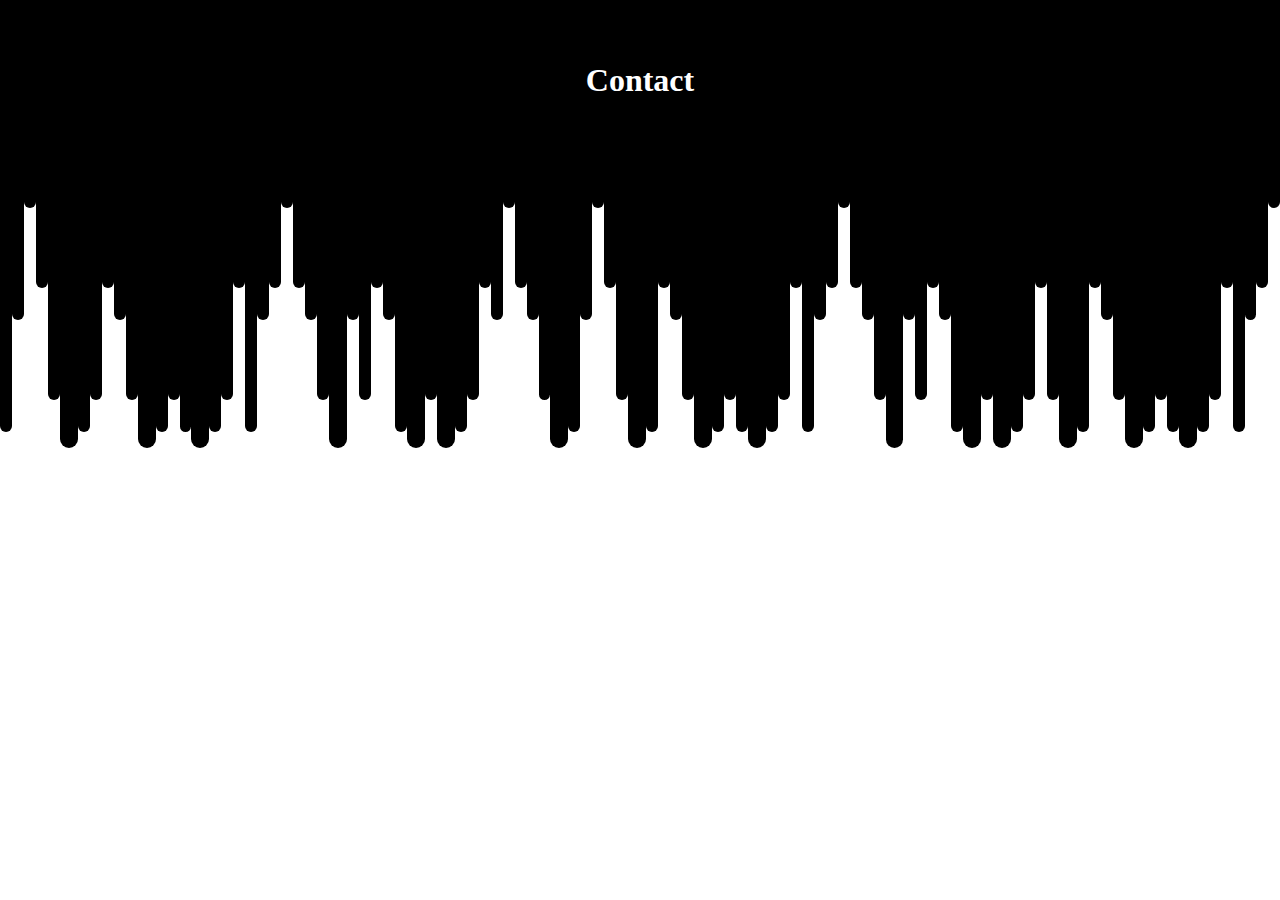
==== index.html @ b69ba07d "INDEX: first banner Looks like kind ugly, but it works its function to appears as ink kkkk" ====
<!DOCTYPE html>
<html>
    <head>
        <title>Contact Painter</title>
        <link rel="stylesheet" href="index.css">
    </head>
    <body>
        <div>
            <div class="banner">
                <div><h1>Contact</h1></div>
              </div>
              <div class="mother">
                <div class="ink ink_06"></div>
                <div class="ink ink_03"></div>
                <div class="ink ink_01"></div>
                <div class="ink ink_02"></div>
                <div class="ink ink_04"></div>
                <div class="ink ink_05"></div>
                <div class="ink ink_06"></div>
                <div class="ink ink_04"></div>
                <div class="ink ink_02"></div>
                <div class="ink ink_03"></div>
                <div class="ink ink_04"></div>
                <div class="ink ink_05"></div>
                <div class="ink ink_06"></div>
                <div class="ink ink_04"></div>
                <div class="ink ink_06"></div>
                <div class="ink ink_05"></div>
                <div class="ink ink_06"></div>
                <div class="ink ink_04"></div>
                <div class="ink ink_02"></div>
                <div class="ink ink_06"></div>
                <div class="ink ink_03"></div>
                <div class="ink ink_02"></div>
                <div class="ink ink_01"></div>
                <div class="ink ink_02"></div>
                <div class="ink ink_03"></div>
                <div class="ink ink_04"></div>
                <div class="ink ink_05"></div>
                <div class="ink ink_03"></div>
                <div class="ink ink_04"></div>
                <div class="ink ink_02"></div>
                <div class="ink ink_03"></div>
                <div class="ink ink_06"></div>
                <div class="ink ink_05"></div>
                <div class="ink ink_04"></div>
                <div class="ink ink_05"></div>
                <div class="ink ink_06"></div>
                <div class="ink ink_04"></div>
                <div class="ink ink_02"></div>
                <div class="ink ink_03"></div>
                <div class="ink ink_01"></div>
                <div class="ink ink_02"></div>
                <div class="ink ink_03"></div>
                <div class="ink ink_04"></div>
                <div class="ink ink_05"></div>
                <div class="ink ink_06"></div>
                <div class="ink ink_03"></div>
                <div class="ink ink_01"></div>
                <div class="ink ink_02"></div>
                <div class="ink ink_04"></div>
                <div class="ink ink_05"></div>
                <div class="ink ink_06"></div>
                <div class="ink ink_02"></div>
                <div class="ink ink_03"></div>
                <div class="ink ink_04"></div>
                <div class="ink ink_05"></div>
                <div class="ink ink_06"></div>
                <div class="ink ink_04"></div>
                <div class="ink ink_06"></div>
                <div class="ink ink_05"></div>
                <div class="ink ink_06"></div>
                <div class="ink ink_04"></div>
                <div class="ink ink_02"></div>
                <div class="ink ink_06"></div>
                <div class="ink ink_03"></div>
                <div class="ink ink_02"></div>
                <div class="ink ink_01"></div>
                <div class="ink ink_02"></div>
                <div class="ink ink_03"></div>
                <div class="ink ink_04"></div>
                <div class="ink ink_05"></div>
                <div class="ink ink_03"></div>
                <div class="ink ink_04"></div>
                <div class="ink ink_02"></div>
                <div class="ink ink_03"></div>
                <div class="ink ink_06"></div>
                <div class="ink ink_05"></div>
                <div class="ink ink_04"></div>
                <div class="ink ink_05"></div>
                <div class="ink ink_06"></div>
                <div class="ink ink_04"></div>
                <div class="ink ink_02"></div>
              
                <div class="ink ink_04"></div>
                <div class="ink ink_05"></div>
                <div class="ink ink_06"></div>
                <div class="ink ink_02"></div>
                <div class="ink ink_03"></div>
                <div class="ink ink_04"></div>
                <div class="ink ink_05"></div>
                <div class="ink ink_06"></div>
                <div class="ink ink_04"></div>
                <div class="ink ink_06"></div>
                <div class="ink ink_05"></div>
                <div class="ink ink_06"></div>
                <div class="ink ink_04"></div>
                <div class="ink ink_02"></div>
                <div class="ink ink_06"></div>
                <div class="ink ink_03"></div>
                <div class="ink ink_02"></div>
                <div class="ink ink_01"></div>
              </div>              
        </div>
    </body>
</html>
---- index.css ----
body{
    margin: 0;
    padding: 0;
    width: 100%;
  }
  .banner{
    width: 100%;
    height: 10rem;
    background-color: black;
    color: white;
    display: flex;
  }
  
  .banner div{
    text-align: center;
    margin: auto;
  }
  
  div.mother{
    width: 100%;
    display: flex;
  }
  div.mother div{
    border-radius: 0 0 12px 12px;
  }
  .ink {
    background-color: black;
  }
  .ink_01{
    width:1%;
    height:3rem;
  }
  .ink_02{
    width:1%;
    height:8rem;
  }
  .ink_03{
    width:1%;
    height:10rem;
  }
  .ink_04{
    width:1%;
    height:15rem;
  }
  .ink_05{
    width:1.5%;
    height:18rem;
  }
  .ink_06{
    width:1%;
    height:17rem;
  }
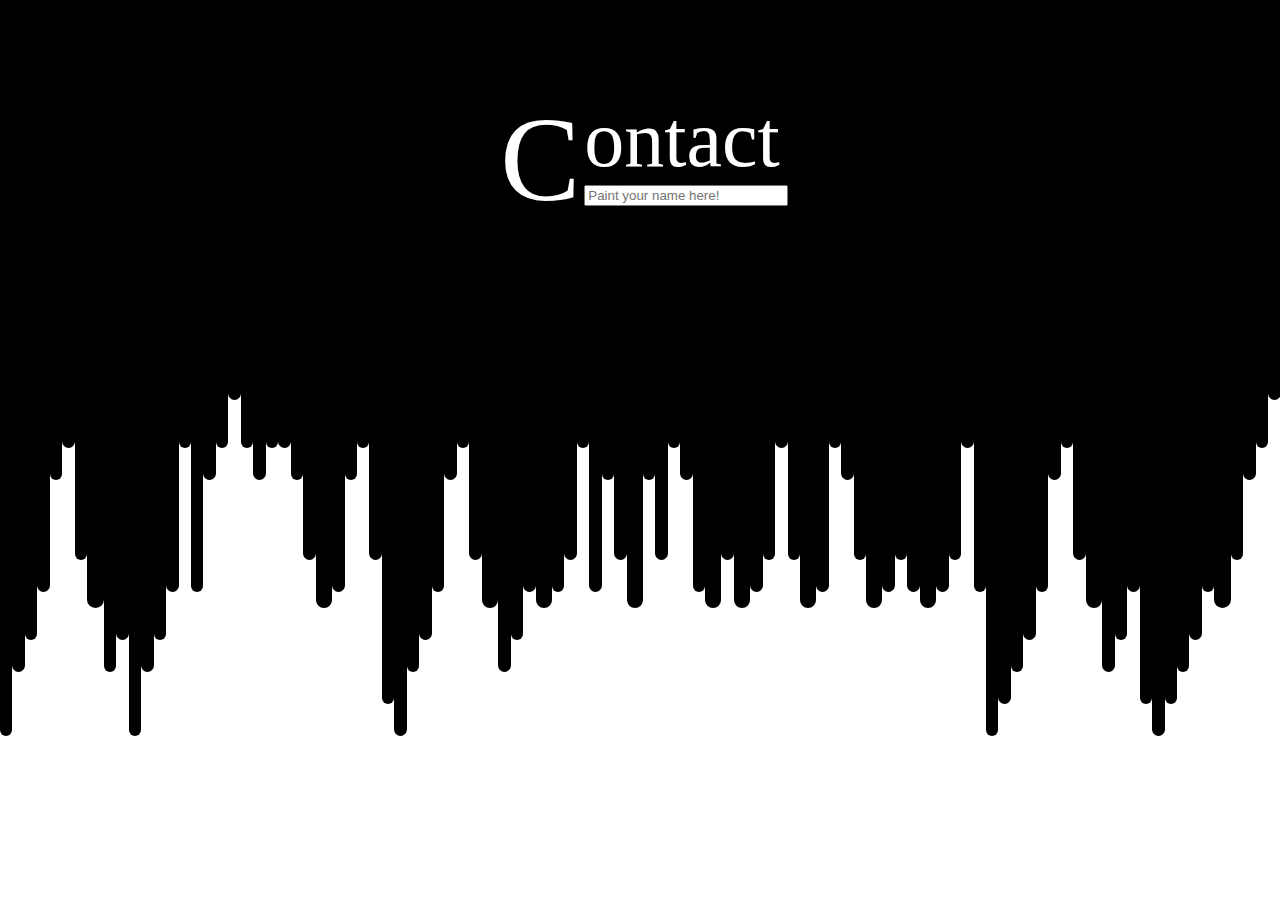
==== commit bad3eea1: "INDEX: ink section Increase the quality of ink, changed the text at center of banner, adding a input" ====
--- a/index.html
+++ b/index.html
@@ -7,110 +7,127 @@
     <body>
         <div>
             <div class="banner">
-                <div><h1>Contact</h1></div>
-              </div>
-              <div class="mother">
-                <div class="ink ink_06"></div>
-                <div class="ink ink_03"></div>
-                <div class="ink ink_01"></div>
-                <div class="ink ink_02"></div>
-                <div class="ink ink_04"></div>
-                <div class="ink ink_05"></div>
-                <div class="ink ink_06"></div>
-                <div class="ink ink_04"></div>
-                <div class="ink ink_02"></div>
-                <div class="ink ink_03"></div>
-                <div class="ink ink_04"></div>
-                <div class="ink ink_05"></div>
-                <div class="ink ink_06"></div>
-                <div class="ink ink_04"></div>
-                <div class="ink ink_06"></div>
-                <div class="ink ink_05"></div>
-                <div class="ink ink_06"></div>
-                <div class="ink ink_04"></div>
-                <div class="ink ink_02"></div>
-                <div class="ink ink_06"></div>
-                <div class="ink ink_03"></div>
-                <div class="ink ink_02"></div>
-                <div class="ink ink_01"></div>
-                <div class="ink ink_02"></div>
-                <div class="ink ink_03"></div>
-                <div class="ink ink_04"></div>
-                <div class="ink ink_05"></div>
-                <div class="ink ink_03"></div>
-                <div class="ink ink_04"></div>
-                <div class="ink ink_02"></div>
-                <div class="ink ink_03"></div>
-                <div class="ink ink_06"></div>
-                <div class="ink ink_05"></div>
-                <div class="ink ink_04"></div>
-                <div class="ink ink_05"></div>
-                <div class="ink ink_06"></div>
-                <div class="ink ink_04"></div>
-                <div class="ink ink_02"></div>
-                <div class="ink ink_03"></div>
-                <div class="ink ink_01"></div>
-                <div class="ink ink_02"></div>
-                <div class="ink ink_03"></div>
-                <div class="ink ink_04"></div>
-                <div class="ink ink_05"></div>
-                <div class="ink ink_06"></div>
-                <div class="ink ink_03"></div>
-                <div class="ink ink_01"></div>
-                <div class="ink ink_02"></div>
-                <div class="ink ink_04"></div>
-                <div class="ink ink_05"></div>
-                <div class="ink ink_06"></div>
-                <div class="ink ink_02"></div>
-                <div class="ink ink_03"></div>
-                <div class="ink ink_04"></div>
-                <div class="ink ink_05"></div>
-                <div class="ink ink_06"></div>
-                <div class="ink ink_04"></div>
-                <div class="ink ink_06"></div>
-                <div class="ink ink_05"></div>
-                <div class="ink ink_06"></div>
-                <div class="ink ink_04"></div>
-                <div class="ink ink_02"></div>
-                <div class="ink ink_06"></div>
-                <div class="ink ink_03"></div>
-                <div class="ink ink_02"></div>
-                <div class="ink ink_01"></div>
-                <div class="ink ink_02"></div>
-                <div class="ink ink_03"></div>
-                <div class="ink ink_04"></div>
-                <div class="ink ink_05"></div>
-                <div class="ink ink_03"></div>
-                <div class="ink ink_04"></div>
-                <div class="ink ink_02"></div>
-                <div class="ink ink_03"></div>
-                <div class="ink ink_06"></div>
-                <div class="ink ink_05"></div>
-                <div class="ink ink_04"></div>
-                <div class="ink ink_05"></div>
-                <div class="ink ink_06"></div>
-                <div class="ink ink_04"></div>
-                <div class="ink ink_02"></div>
-              
-                <div class="ink ink_04"></div>
-                <div class="ink ink_05"></div>
-                <div class="ink ink_06"></div>
-                <div class="ink ink_02"></div>
-                <div class="ink ink_03"></div>
-                <div class="ink ink_04"></div>
-                <div class="ink ink_05"></div>
-                <div class="ink ink_06"></div>
-                <div class="ink ink_04"></div>
-                <div class="ink ink_06"></div>
-                <div class="ink ink_05"></div>
-                <div class="ink ink_06"></div>
-                <div class="ink ink_04"></div>
-                <div class="ink ink_02"></div>
-                <div class="ink ink_06"></div>
-                <div class="ink ink_03"></div>
-                <div class="ink ink_02"></div>
-                <div class="ink ink_01"></div>
-              </div>              
+                <div>
+                    <div class="letter">C </div>
+                    <div class="word">
+                        <p>ontact</p>
+                        <input type="text" placeholder="Paint your name here!" />
+                    </div>
+                </div>
+            </div>
+            <div class="mother">
+            <div class="ink ink_10"></div>
+            <div class="ink ink_08"></div>
+            <div class="ink ink_07"></div>
+            <div class="ink ink_06"></div>
+            <div class="ink ink_03"></div>
+            <div class="ink ink_02"></div>
+            <div class="ink ink_04"></div>
+            <div class="ink ink_05"></div>
+            <div class="ink ink_08"></div>
+            <div class="ink ink_07"></div>
+
+            <div class="ink ink_10"></div>
+            <div class="ink ink_08"></div>
+            <div class="ink ink_07"></div>
+            <div class="ink ink_06"></div>
+
+
+
+            <div class="ink ink_02"></div>
+            <div class="ink ink_06"></div>
+            <div class="ink ink_03"></div>
+            <div class="ink ink_02"></div>
+            <div class="ink ink_01"></div>
+            <div class="ink ink_02"></div>
+            <div class="ink ink_03"></div> 
+            <div class="ink ink_02"></div>
+
+
+            <div class="ink ink_02"></div>
+            <div class="ink ink_03"></div>
+            <div class="ink ink_04"></div>
+            <div class="ink ink_05"></div>
+            <div class="ink ink_06"></div>
+            <div class="ink ink_03"></div> 
+
+            <div class="ink ink_02"></div>
+            <div class="ink ink_04"></div>
+
+            <div class="ink ink_09"></div>
+            <div class="ink ink_10"></div>
+            <div class="ink ink_08"></div>
+            <div class="ink ink_07"></div>
+            <div class="ink ink_06"></div>
+            <div class="ink ink_03"></div>
+            <div class="ink ink_02"></div>
+            <div class="ink ink_04"></div>
+            <div class="ink ink_05"></div>
+            <div class="ink ink_08"></div>
+            <div class="ink ink_07"></div>
+
+
+            <div class="ink ink_06"></div>
+            <div class="ink ink_05"></div>
+            <div class="ink ink_06"></div>
+            <div class="ink ink_04"></div>
+            <div class="ink ink_02"></div>
+            <div class="ink ink_06"></div>
+            <div class="ink ink_03"></div>  
+            <div class="ink ink_04"></div>
+            <div class="ink ink_05"></div>
+            <div class="ink ink_03"></div>
+            <div class="ink ink_04"></div>
+            <div class="ink ink_02"></div>
+            <div class="ink ink_03"></div>
+            <div class="ink ink_06"></div>
+            <div class="ink ink_05"></div>
+            <div class="ink ink_04"></div>
+            <div class="ink ink_05"></div>
+            <div class="ink ink_06"></div>
+            <div class="ink ink_04"></div>
+            <div class="ink ink_02"></div>
+            
+            <div class="ink ink_04"></div>
+            <div class="ink ink_05"></div>
+            <div class="ink ink_06"></div>
+            <div class="ink ink_02"></div>
+            <div class="ink ink_03"></div>
+            <div class="ink ink_04"></div>
+            <div class="ink ink_05"></div>
+            <div class="ink ink_06"></div>
+            <div class="ink ink_04"></div>
+            <div class="ink ink_06"></div>
+            <div class="ink ink_05"></div>
+            <div class="ink ink_06"></div>
+            <div class="ink ink_04"></div>
+            <div class="ink ink_02"></div>
+            <div class="ink ink_06"></div>
+
+            <div class="ink ink_10"></div>
+            <div class="ink ink_09"></div>
+            <div class="ink ink_08"></div>
+            <div class="ink ink_07"></div>
+            <div class="ink ink_06"></div>
+            <div class="ink ink_03"></div>
+            <div class="ink ink_02"></div>
+            <div class="ink ink_04"></div>
+            <div class="ink ink_05"></div>
+            <div class="ink ink_08"></div>
+            <div class="ink ink_07"></div>
+            <div class="ink ink_06"></div>
+            <div class="ink ink_09"></div>
+            <div class="ink ink_10"></div>
+            <div class="ink ink_09"></div>
+            <div class="ink ink_08"></div>
+            <div class="ink ink_07"></div>
+            <div class="ink ink_06"></div>
+            <div class="ink ink_05"></div>
+            <div class="ink ink_04"></div>
+            <div class="ink ink_03"></div>
+            <div class="ink ink_02"></div>
+            <div class="ink ink_01"></div>
+            </div>           
         </div>
     </body>
 </html>--- a/index.css
+++ b/index.css
@@ -1,52 +1,87 @@
-body{
+/* GENERAL */
+body {
     margin: 0;
     padding: 0;
     width: 100%;
-  }
-  .banner{
+}
+
+/* BANNER */
+.banner {
     width: 100%;
-    height: 10rem;
+    height: 20rem;
     background-color: black;
     color: white;
     display: flex;
-  }
-  
-  .banner div{
+}
+
+.banner div {
     text-align: center;
     margin: auto;
-  }
-  
-  div.mother{
+}
+div.letter {
+    font-size: 120px;
+    display: inline-block;
+}
+div.word {
+    margin-bottom: auto;
+    display: inline-block;
+}
+div.word p{
+    margin: 0;
+    font-size:5rem;
+}
+
+div.word input {
+    width: 100%;
+}
+
+div.mother {
     width: 100%;
     display: flex;
-  }
-  div.mother div{
+}
+div.mother div {
     border-radius: 0 0 12px 12px;
-  }
-  .ink {
+}
+.ink {
     background-color: black;
-  }
-  .ink_01{
-    width:1%;
-    height:3rem;
-  }
-  .ink_02{
-    width:1%;
-    height:8rem;
-  }
-  .ink_03{
-    width:1%;
-    height:10rem;
-  }
-  .ink_04{
-    width:1%;
-    height:15rem;
-  }
-  .ink_05{
-    width:1.5%;
-    height:18rem;
-  }
-  .ink_06{
-    width:1%;
-    height:17rem;
-  }+}
+.ink_01 {
+    width: 1%;
+    height: 5rem;
+}
+.ink_02 {
+    width: 1%;
+    height: 8rem;
+}
+.ink_03 {
+    width: 1%;
+    height: 10rem;
+}
+.ink_04 {
+    width: 1%;
+    height: 15rem;
+}
+.ink_05 {
+    width: 1.3%;
+    height: 18rem;
+}
+.ink_06 {
+    width: 1%;
+    height: 17rem;
+}
+.ink_07 {
+    width: 1%;
+    height: 20rem;
+}
+.ink_08 {
+    width: 1%;
+    height: 22rem;
+}
+.ink_09 {
+    width: 1%;
+    height: 24rem;
+}
+.ink_10 {
+    width: 1%;
+    height: 26rem;
+}
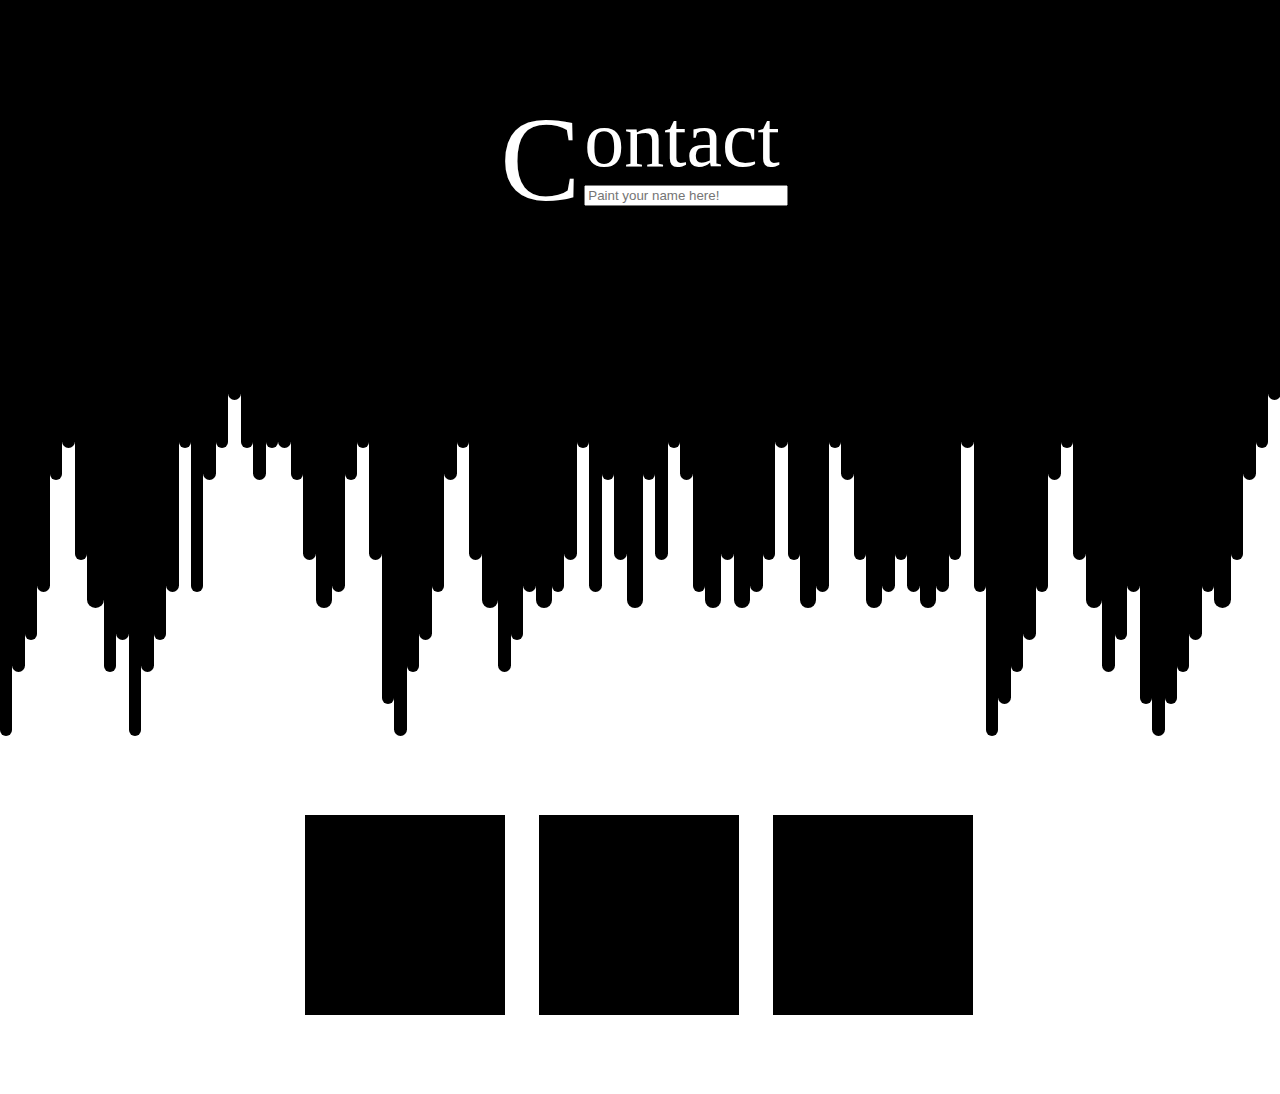
==== commit cd70b9b9: "INDEX: cards sections Added 3 black cards at the section of cards" ====
--- a/index.html
+++ b/index.html
@@ -127,7 +127,21 @@
             <div class="ink ink_03"></div>
             <div class="ink ink_02"></div>
             <div class="ink ink_01"></div>
-            </div>           
+            </div>
+            <div class="main">
+                <div style="max-width:700px; margin:0 auto;">
+                    <div class="card">
+                        <p>Olá</p>
+                    </div>
+                    <div class="card">
+                        <p>Olá</p>
+                    </div>
+                    <div class="card">
+                        <p>Olá</p>
+                    </div>
+                </div>
+
+            </div>
         </div>
     </body>
 </html>--- a/index.css
+++ b/index.css
@@ -85,3 +85,16 @@
     width: 1%;
     height: 26rem;
 }
+
+/* SECTION CARDS */
+.main{
+    margin-top: 5%;
+    margin-bottom: 5%;
+}
+.card{
+    background-color: black;
+    width: 200px;
+    margin: 15px;
+    height: 200px;
+    display: inline-block;
+}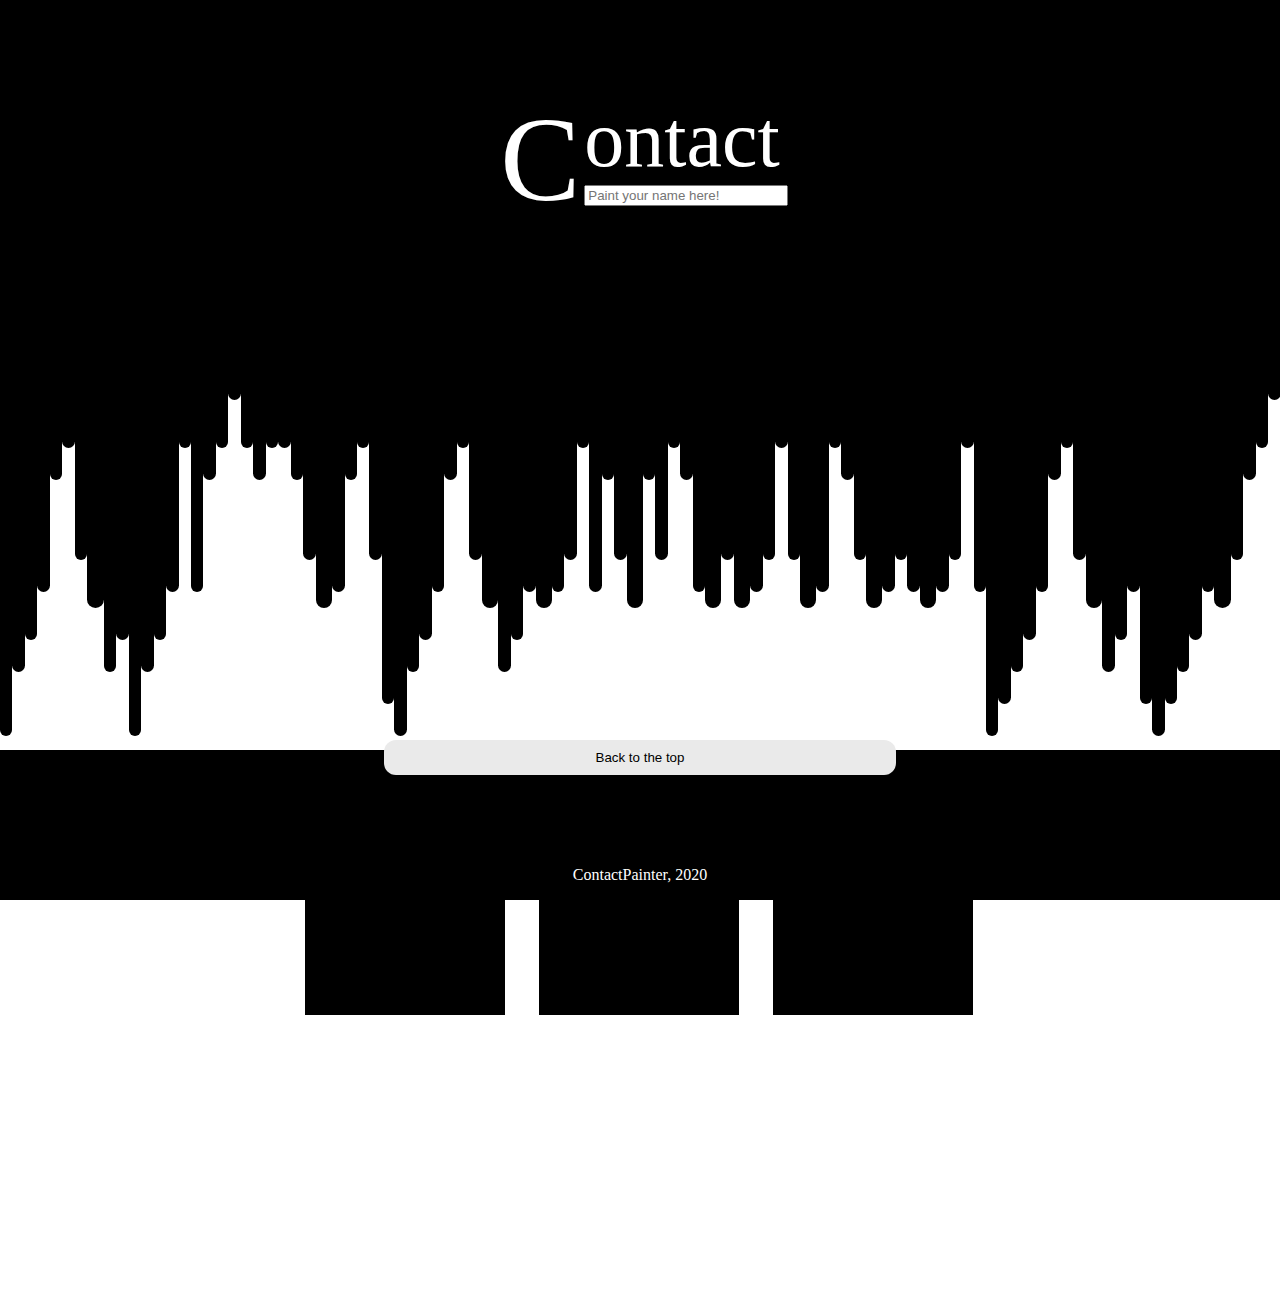
==== commit 1361087b: "INDEX(css): responsive stuff" ====
--- a/index.html
+++ b/index.html
@@ -3,145 +3,148 @@
     <head>
         <title>Contact Painter</title>
         <link rel="stylesheet" href="index.css">
+        <meta name="viewport" content="width=device-width, initial-scale=1.0">
     </head>
     <body>
-        <div>
-            <div class="banner">
-                <div>
-                    <div class="letter">C </div>
-                    <div class="word">
-                        <p>ontact</p>
-                        <input type="text" placeholder="Paint your name here!" />
-                    </div>
+        <div class="banner">
+            <div>
+                <div class="letter">C </div>
+                <div class="word">
+                    <p>ontact</p>
+                    <input type="text" placeholder="Paint your name here!" />
                 </div>
             </div>
-            <div class="mother">
-            <div class="ink ink_10"></div>
-            <div class="ink ink_08"></div>
-            <div class="ink ink_07"></div>
-            <div class="ink ink_06"></div>
-            <div class="ink ink_03"></div>
-            <div class="ink ink_02"></div>
-            <div class="ink ink_04"></div>
-            <div class="ink ink_05"></div>
-            <div class="ink ink_08"></div>
-            <div class="ink ink_07"></div>
+        </div>
+        <div class="mother">
+        <div class="ink ink_10"></div>
+        <div class="ink ink_08"></div>
+        <div class="ink ink_07"></div>
+        <div class="ink ink_06"></div>
+        <div class="ink ink_03"></div>
+        <div class="ink ink_02"></div>
+        <div class="ink ink_04"></div>
+        <div class="ink ink_05"></div>
+        <div class="ink ink_08"></div>
+        <div class="ink ink_07"></div>
 
-            <div class="ink ink_10"></div>
-            <div class="ink ink_08"></div>
-            <div class="ink ink_07"></div>
-            <div class="ink ink_06"></div>
+        <div class="ink ink_10"></div>
+        <div class="ink ink_08"></div>
+        <div class="ink ink_07"></div>
+        <div class="ink ink_06"></div>
 
 
 
-            <div class="ink ink_02"></div>
-            <div class="ink ink_06"></div>
-            <div class="ink ink_03"></div>
-            <div class="ink ink_02"></div>
-            <div class="ink ink_01"></div>
-            <div class="ink ink_02"></div>
-            <div class="ink ink_03"></div> 
-            <div class="ink ink_02"></div>
+        <div class="ink ink_02"></div>
+        <div class="ink ink_06"></div>
+        <div class="ink ink_03"></div>
+        <div class="ink ink_02"></div>
+        <div class="ink ink_01"></div>
+        <div class="ink ink_02"></div>
+        <div class="ink ink_03"></div> 
+        <div class="ink ink_02"></div>
 
 
-            <div class="ink ink_02"></div>
-            <div class="ink ink_03"></div>
-            <div class="ink ink_04"></div>
-            <div class="ink ink_05"></div>
-            <div class="ink ink_06"></div>
-            <div class="ink ink_03"></div> 
+        <div class="ink ink_02"></div>
+        <div class="ink ink_03"></div>
+        <div class="ink ink_04"></div>
+        <div class="ink ink_05"></div>
+        <div class="ink ink_06"></div>
+        <div class="ink ink_03"></div> 
 
-            <div class="ink ink_02"></div>
-            <div class="ink ink_04"></div>
+        <div class="ink ink_02"></div>
+        <div class="ink ink_04"></div>
 
-            <div class="ink ink_09"></div>
-            <div class="ink ink_10"></div>
-            <div class="ink ink_08"></div>
-            <div class="ink ink_07"></div>
-            <div class="ink ink_06"></div>
-            <div class="ink ink_03"></div>
-            <div class="ink ink_02"></div>
-            <div class="ink ink_04"></div>
-            <div class="ink ink_05"></div>
-            <div class="ink ink_08"></div>
-            <div class="ink ink_07"></div>
+        <div class="ink ink_09"></div>
+        <div class="ink ink_10"></div>
+        <div class="ink ink_08"></div>
+        <div class="ink ink_07"></div>
+        <div class="ink ink_06"></div>
+        <div class="ink ink_03"></div>
+        <div class="ink ink_02"></div>
+        <div class="ink ink_04"></div>
+        <div class="ink ink_05"></div>
+        <div class="ink ink_08"></div>
+        <div class="ink ink_07"></div>
 
 
-            <div class="ink ink_06"></div>
-            <div class="ink ink_05"></div>
-            <div class="ink ink_06"></div>
-            <div class="ink ink_04"></div>
-            <div class="ink ink_02"></div>
-            <div class="ink ink_06"></div>
-            <div class="ink ink_03"></div>  
-            <div class="ink ink_04"></div>
-            <div class="ink ink_05"></div>
-            <div class="ink ink_03"></div>
-            <div class="ink ink_04"></div>
-            <div class="ink ink_02"></div>
-            <div class="ink ink_03"></div>
-            <div class="ink ink_06"></div>
-            <div class="ink ink_05"></div>
-            <div class="ink ink_04"></div>
-            <div class="ink ink_05"></div>
-            <div class="ink ink_06"></div>
-            <div class="ink ink_04"></div>
-            <div class="ink ink_02"></div>
-            
-            <div class="ink ink_04"></div>
-            <div class="ink ink_05"></div>
-            <div class="ink ink_06"></div>
-            <div class="ink ink_02"></div>
-            <div class="ink ink_03"></div>
-            <div class="ink ink_04"></div>
-            <div class="ink ink_05"></div>
-            <div class="ink ink_06"></div>
-            <div class="ink ink_04"></div>
-            <div class="ink ink_06"></div>
-            <div class="ink ink_05"></div>
-            <div class="ink ink_06"></div>
-            <div class="ink ink_04"></div>
-            <div class="ink ink_02"></div>
-            <div class="ink ink_06"></div>
+        <div class="ink ink_06"></div>
+        <div class="ink ink_05"></div>
+        <div class="ink ink_06"></div>
+        <div class="ink ink_04"></div>
+        <div class="ink ink_02"></div>
+        <div class="ink ink_06"></div>
+        <div class="ink ink_03"></div>  
+        <div class="ink ink_04"></div>
+        <div class="ink ink_05"></div>
+        <div class="ink ink_03"></div>
+        <div class="ink ink_04"></div>
+        <div class="ink ink_02"></div>
+        <div class="ink ink_03"></div>
+        <div class="ink ink_06"></div>
+        <div class="ink ink_05"></div>
+        <div class="ink ink_04"></div>
+        <div class="ink ink_05"></div>
+        <div class="ink ink_06"></div>
+        <div class="ink ink_04"></div>
+        <div class="ink ink_02"></div>
+        
+        <div class="ink ink_04"></div>
+        <div class="ink ink_05"></div>
+        <div class="ink ink_06"></div>
+        <div class="ink ink_02"></div>
+        <div class="ink ink_03"></div>
+        <div class="ink ink_04"></div>
+        <div class="ink ink_05"></div>
+        <div class="ink ink_06"></div>
+        <div class="ink ink_04"></div>
+        <div class="ink ink_06"></div>
+        <div class="ink ink_05"></div>
+        <div class="ink ink_06"></div>
+        <div class="ink ink_04"></div>
+        <div class="ink ink_02"></div>
+        <div class="ink ink_06"></div>
 
-            <div class="ink ink_10"></div>
-            <div class="ink ink_09"></div>
-            <div class="ink ink_08"></div>
-            <div class="ink ink_07"></div>
-            <div class="ink ink_06"></div>
-            <div class="ink ink_03"></div>
-            <div class="ink ink_02"></div>
-            <div class="ink ink_04"></div>
-            <div class="ink ink_05"></div>
-            <div class="ink ink_08"></div>
-            <div class="ink ink_07"></div>
-            <div class="ink ink_06"></div>
-            <div class="ink ink_09"></div>
-            <div class="ink ink_10"></div>
-            <div class="ink ink_09"></div>
-            <div class="ink ink_08"></div>
-            <div class="ink ink_07"></div>
-            <div class="ink ink_06"></div>
-            <div class="ink ink_05"></div>
-            <div class="ink ink_04"></div>
-            <div class="ink ink_03"></div>
-            <div class="ink ink_02"></div>
-            <div class="ink ink_01"></div>
-            </div>
-            <div class="main">
-                <div style="max-width:700px; margin:0 auto;">
-                    <div class="card">
-                        <p>Olá</p>
-                    </div>
-                    <div class="card">
-                        <p>Olá</p>
-                    </div>
-                    <div class="card">
-                        <p>Olá</p>
-                    </div>
+        <div class="ink ink_10"></div>
+        <div class="ink ink_09"></div>
+        <div class="ink ink_08"></div>
+        <div class="ink ink_07"></div>
+        <div class="ink ink_06"></div>
+        <div class="ink ink_03"></div>
+        <div class="ink ink_02"></div>
+        <div class="ink ink_04"></div>
+        <div class="ink ink_05"></div>
+        <div class="ink ink_08"></div>
+        <div class="ink ink_07"></div>
+        <div class="ink ink_06"></div>
+        <div class="ink ink_09"></div>
+        <div class="ink ink_10"></div>
+        <div class="ink ink_09"></div>
+        <div class="ink ink_08"></div>
+        <div class="ink ink_07"></div>
+        <div class="ink ink_06"></div>
+        <div class="ink ink_05"></div>
+        <div class="ink ink_04"></div>
+        <div class="ink ink_03"></div>
+        <div class="ink ink_02"></div>
+        <div class="ink ink_01"></div>
+        </div>
+        <div class="main">
+            <div class="row">
+                <div class="card">
+                    <p>Olá</p>
                 </div>
-
+                <div class="card">
+                    <p>Olá</p>
+                </div>
+                <div class="card">
+                    <p>Olá</p>
+                </div>
             </div>
         </div>
+        <div class="ghost-footer"></div>
+        <footer>
+            <button>Back to the top</button>
+            <p>ContactPainter, 2020</p>
+        </footer>
     </body>
 </html>--- a/index.css
+++ b/index.css
@@ -88,8 +88,13 @@
 
 /* SECTION CARDS */
 .main{
+    flex-wrap: nowrap;
     margin-top: 5%;
     margin-bottom: 5%;
+}
+.row{
+    max-width:700px;
+    margin:0 auto;
 }
 .card{
     background-color: black;
@@ -97,4 +102,41 @@
     margin: 15px;
     height: 200px;
     display: inline-block;
-}+}
+
+/* FOOTER */
+footer{
+    bottom: 0;
+    left: 0;
+    position: fixed;
+    width: 100%;
+    padding: 100px 0 0 0;
+    background-color: black;
+}
+footer button{
+    position: absolute;
+    top: -10px;
+    width: 40%;
+    background-color: #eaeaea;
+    border: none;
+    border-radius: 12px;
+    padding: 10px 20px;
+    margin: 0% 30% 0% 30%;
+}
+footer p{
+    bottom: 0;
+    text-align: center;
+    color: white;
+}
+.ghost-footer{
+    width: 100%;
+    height: 200px;
+}
+@media only screen and (max-width: 960px){
+    .card{
+        margin: 30px;
+    }
+    .row{
+        max-width:250px;
+    }
+}
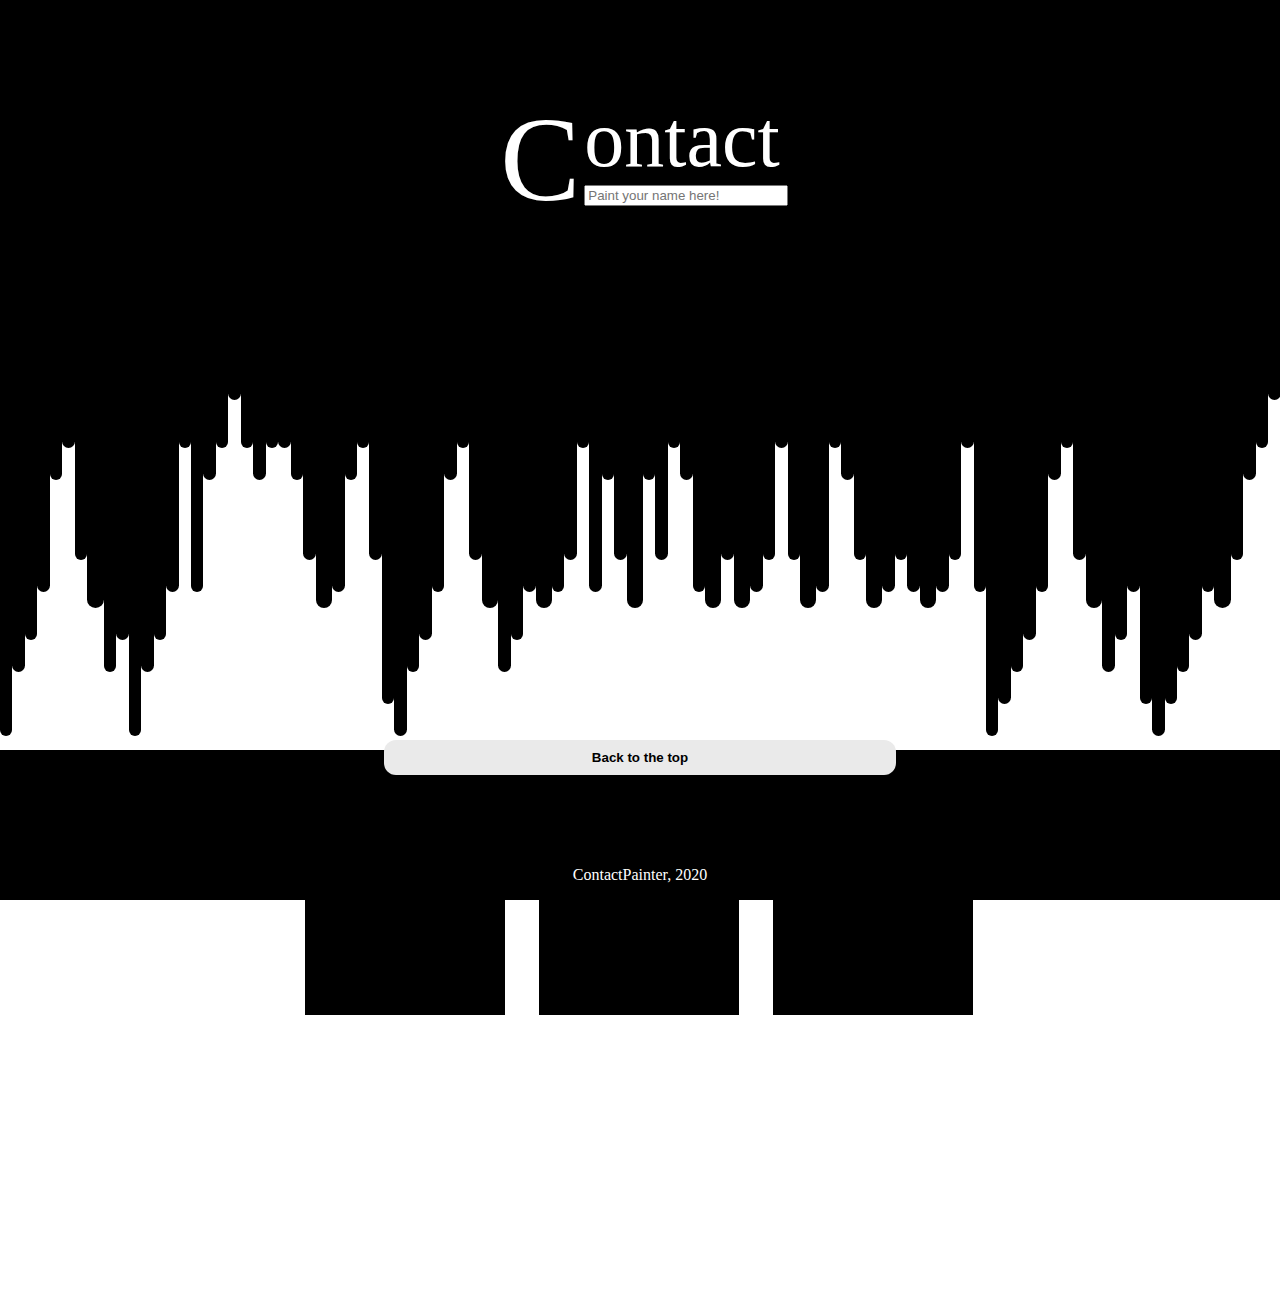
==== commit 3cacfb95: "EASTER EGG: create a player Ok, it's just a circle yet, but it's honest job hahaha" ====
--- a/index.html
+++ b/index.html
@@ -143,7 +143,7 @@
         </div>
         <div class="ghost-footer"></div>
         <footer>
-            <button>Back to the top</button>
+            <a href="easteregg/index.html"><button>Back to the top</button></a>
             <p>ContactPainter, 2020</p>
         </footer>
     </body>
--- a/index.css
+++ b/index.css
@@ -34,6 +34,12 @@
 div.word input {
     width: 100%;
 }
+div.word input:focus {
+    border: 3px dashed darkred;
+    outline: 0;
+    border-radius: 3px;
+}
+
 
 div.mother {
     width: 100%;
@@ -118,6 +124,7 @@
     top: -10px;
     width: 40%;
     background-color: #eaeaea;
+    font-weight: 900;
     border: none;
     border-radius: 12px;
     padding: 10px 20px;
